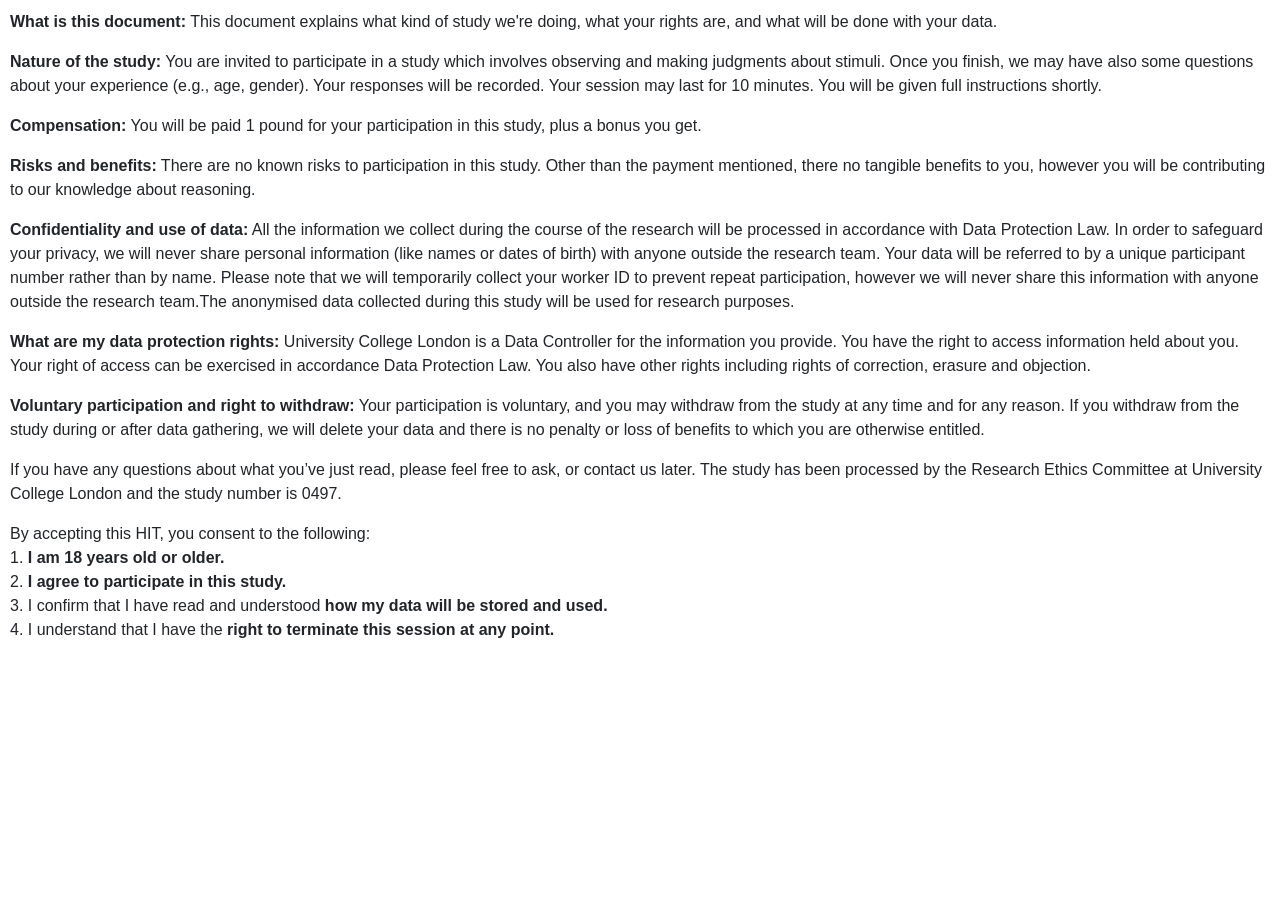
==== static/page/consent.html @ 71d4be9e "ini" ====
<!DOCTYPE html>
<html>
<head>
	<link href="../lib/bootstrap.min.css" rel="stylesheet"/>
	<link rel="stylesheet" href="../css/styles.css">
	<style>
		body {background: white;padding: 10px;}
	</style>
</head>
<body>
	<p><b>What is this document:</b> This document explains what kind of study we're doing, what your rights are, and what will be done with your data.</p>
	<p><b>Nature of the study:</b> You are invited to participate in a study which involves observing and making judgments about stimuli. Once you finish, we may have also some questions about your experience (e.g., age, gender). Your responses will be recorded. Your session may last for 10 minutes. You will be given full instructions shortly.</p>
	<p><b>Compensation:</b> You will be paid 1 pound for your participation in this study, plus a bonus you get.</p>
	<p><b>Risks and benefits:</b> There are no known risks to participation in this study. Other than the payment mentioned, there no tangible benefits to you, however you will be contributing to our knowledge about reasoning.</p>
	<p><b>Confidentiality and use of data:</b> All the information we collect during the course of the research will be processed in accordance with Data Protection Law. In order to safeguard your privacy, we will never share personal information (like names or dates of birth) with anyone outside the research team. Your data will be referred to by a unique participant number rather than by name. Please note that we will temporarily collect your worker ID to prevent repeat participation, however we will never share this information with anyone outside the research team.The anonymised data collected during this study will be used for research purposes.</p>
	<p><b>What are my data protection rights:</b> University College London is a Data Controller for the information you provide. You have the right to access information held about you. Your right of access can be exercised in accordance Data Protection Law. You also have other rights including rights of correction, erasure and objection.</p>
	<p><b>Voluntary participation and right to withdraw:</b> Your participation is voluntary, and you may withdraw from the study at any time and for any reason. If you withdraw from the study during or after data gathering, we will delete your data and there is no penalty or loss of benefits to which you are otherwise entitled.</p>

	<p>If you have any questions about what you’ve just read, please feel free to ask, or contact us later. The study has been processed by the Research Ethics Committee at University College London and the study number is 0497.</p>

	<p>By accepting this HIT, you consent to the following:
	    <br>1. <b>I am 18 years old or older.</b>
	    <br>2. <b>I agree to participate in this study.</b>
	    <br>3. I confirm that I have read and understood <b>how my data will be stored and used.</b>
	    <br>4. I understand that I have the <b>right to terminate this session at any point.</b>
	</p>
</body>
</html>
---- static/css/styles.css ----
.ggrid {
    display: grid;
    grid-template-columns: repeat(10, minmax(0, 1fr));
    grid-template-rows: repeat(10, minmax(0, 1fr));

    gap: 1px;
    background-color: black;

    min-width: 0;
    min-height: 0;

    /*border: 1px solid black;*/
}

.gg {
    background-color: white;
    position: relative;
    box-sizing: border-box;
}

#grid5 .gg {
    background-color: lightgray;

    display: flex;
    justify-content: center;
    align-items: center;

    cursor: pointer;
    user-select: none;
}

#grid5 .gg.mine-cell {
    background-color: #f8d0c5;
}

#grid5 {
    position: relative;
    z-index: 1;
}

#grid5::after {
    content: "";
    position: absolute;
    inset: 0;
    border: 2px solid #4a90e2;
    box-sizing: border-box;
    pointer-events: none;
    z-index: 2;
}

.mine-cell {
    background-color: #f8d0c5;
}

.mine-cell::after {
    content: "";
    position: absolute;
    width: 8px;
    height: 8px;
    background-color: #bd3c32;
    border-radius: 50%;
    top: 50%;
    left: 50%;
    transform: translate(-50%, -50%);
}
/*+++++++++++++++++++++++++++++++++++++++*/


#clickArea {
    width: 660px;
    margin: auto;
    position: relative;
    cursor: pointer;
    touch-action: none;
    user-select: none;
}

#sliderWrap {
    width: 600px;
    margin: auto;
    position: relative;
    padding-bottom: 65px;
}


/* Slider track */
#mytrack {
    width: 600px;
    height: 20px;
    margin: auto;
    position: relative;

    background:
        linear-gradient(#d3d3d3, #d3d3d3)
        center / 100% 6px no-repeat;
}

/* Tick marks at both ends */
#mytrack::before,
#mytrack::after {
    content: "";
    position: absolute;
    width: 2px;
    height: 16px;
    background: #222;
    top: 50%;
    transform: translateY(-50%);
    pointer-events: none;
}

#mytrack::before {
    left: 0;
}

#mytrack::after {
    right: 0;
}

/* Simple vertical slider thumb */
#mythumb {
    width: 4px;
    height: 30px;
    background-color: #222;

    position: absolute;
    top: 50%;
    left: 0;
    transform: translate(-50%, -50%);
    pointer-events: none;
}

/* Labels */
.tick-label {
    position: absolute;
    top: 42px;
    font-size: 14px;
    line-height: 1.5;
    font-weight: 600;
    color: #222;
    text-align: center;
    white-space: nowrap;
    pointer-events: none;
}

.tick-label small {
    display: block;
    font-size: 12px;
    font-weight: normal;
    color: #666;
}

.tick-label.left {
    left: 0;
    transform: translateX(-50%);
}

.tick-label.right {
    right: 0;
    transform: translateX(50%);
}

/*+++++++++++++++++++++++++++++++++++++++*/
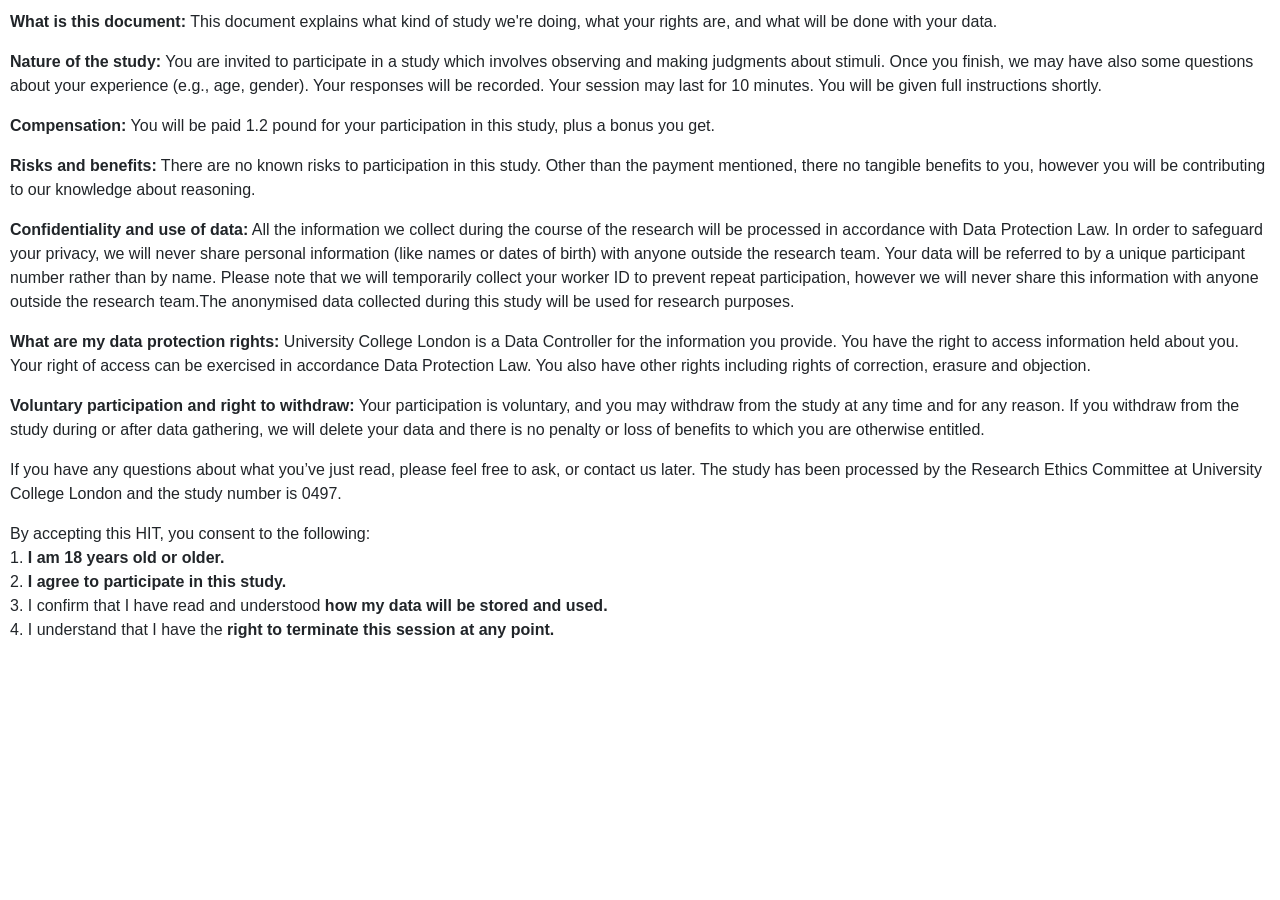
==== commit f2d4c0cc: "reward" ====
--- a/static/page/consent.html
+++ b/static/page/consent.html
@@ -10,7 +10,7 @@
 <body>
 	<p><b>What is this document:</b> This document explains what kind of study we're doing, what your rights are, and what will be done with your data.</p>
 	<p><b>Nature of the study:</b> You are invited to participate in a study which involves observing and making judgments about stimuli. Once you finish, we may have also some questions about your experience (e.g., age, gender). Your responses will be recorded. Your session may last for 10 minutes. You will be given full instructions shortly.</p>
-	<p><b>Compensation:</b> You will be paid 1 pound for your participation in this study, plus a bonus you get.</p>
+	<p><b>Compensation:</b> You will be paid 1.2 pound for your participation in this study, plus a bonus you get.</p>
 	<p><b>Risks and benefits:</b> There are no known risks to participation in this study. Other than the payment mentioned, there no tangible benefits to you, however you will be contributing to our knowledge about reasoning.</p>
 	<p><b>Confidentiality and use of data:</b> All the information we collect during the course of the research will be processed in accordance with Data Protection Law. In order to safeguard your privacy, we will never share personal information (like names or dates of birth) with anyone outside the research team. Your data will be referred to by a unique participant number rather than by name. Please note that we will temporarily collect your worker ID to prevent repeat participation, however we will never share this information with anyone outside the research team.The anonymised data collected during this study will be used for research purposes.</p>
 	<p><b>What are my data protection rights:</b> University College London is a Data Controller for the information you provide. You have the right to access information held about you. Your right of access can be exercised in accordance Data Protection Law. You also have other rights including rights of correction, erasure and objection.</p>
